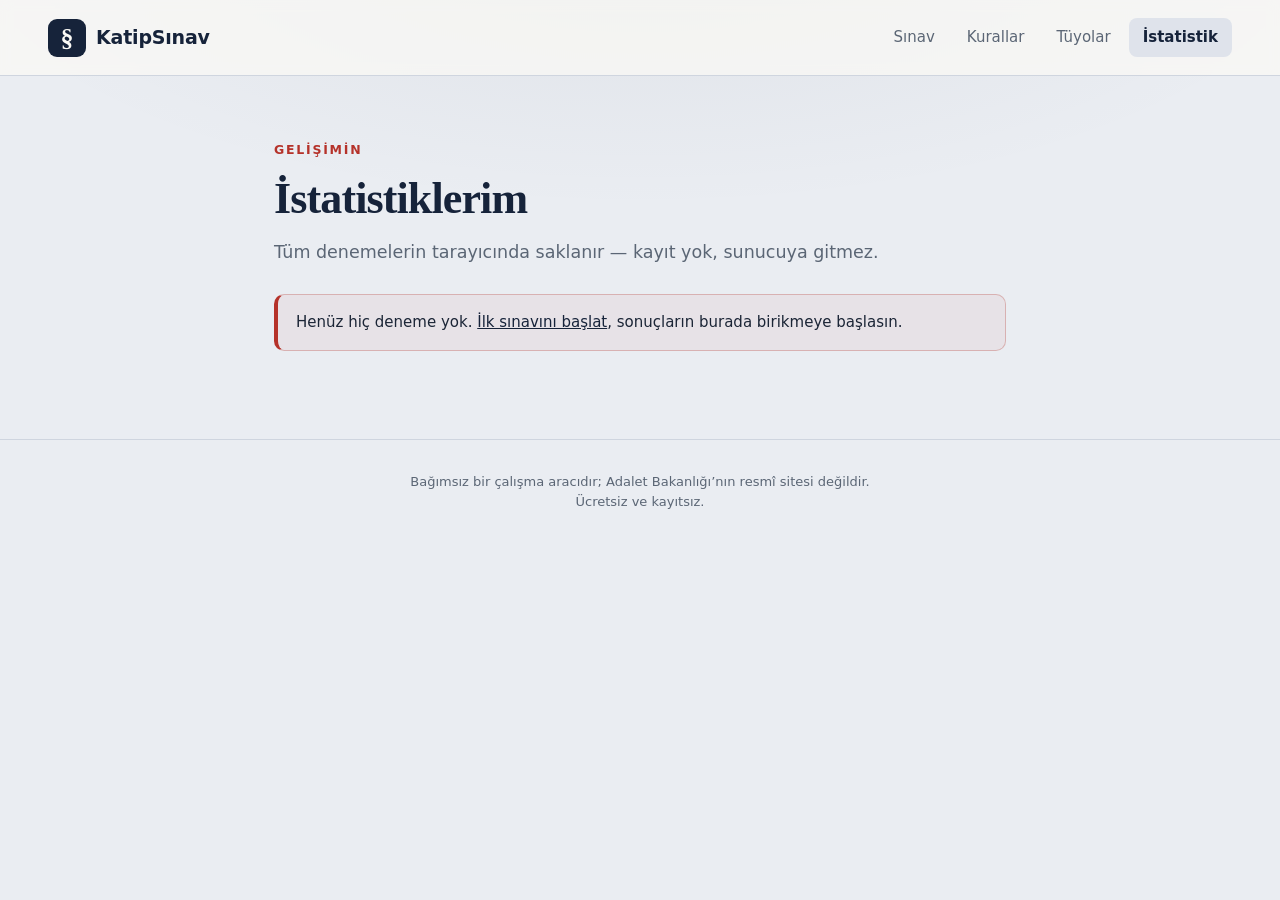
==== istatistik.html @ 54d823cb "Tam paket sayfaları: Kurallar, Tüyolar (F/Q klavye), İstatistik - kurallar.html: resmî kriterlerin s" ====
<!DOCTYPE html>
<html lang="tr">
<head>
  <meta charset="UTF-8" />
  <meta name="viewport" content="width=device-width, initial-scale=1.0" />
  <title>İstatistiklerim — KatipSınav</title>
  <meta name="description" content="Deneme geçmişin, net kelime trendin ve gelişim grafiğin. Tarayıcında saklanır, kayıt gerekmez." />
  <link rel="stylesheet" href="css/style.css" />
</head>
<body>
  <header class="ust">
    <a class="marka" href="index.html">
      <span class="marka-sim" aria-hidden="true">§</span>
      <span class="marka-ad">Katip<b>Sınav</b></span>
    </a>
    <nav class="menu">
      <a href="index.html">Sınav</a>
      <a href="kurallar.html">Kurallar</a>
      <a href="tuyolar.html">Tüyolar</a>
      <a href="istatistik.html" class="aktif">İstatistik</a>
    </nav>
  </header>

  <main class="govde makale">
    <p class="eyebrow">Gelişimin</p>
    <h1 class="makale-baslik">İstatistiklerim</h1>
    <p class="alt-baslik">Tüm denemelerin tarayıcında saklanır — kayıt yok, sunucuya gitmez.</p>

    <div id="bosDurum" class="uyari-kutu" hidden>
      Henüz hiç deneme yok. <a href="index.html">İlk sınavını başlat</a>, sonuçların burada birikmeye başlasın.
    </div>

    <div id="icealan">
      <section id="ozetKartlar" class="kutu-grid"></section>

      <div class="grafik-kutu">
        <h2>Net kelime trendi <span class="grafik-not">(son 30 deneme)</span></h2>
        <canvas id="grafik" class="grafik"></canvas>
      </div>

      <div class="tablo-baslik">
        <h2>Deneme geçmişi</h2>
        <button id="temizleBtn" class="btn ikincil kucuk">Geçmişi Temizle</button>
      </div>
      <div class="tablo-sar">
        <table class="tablo">
          <thead>
            <tr><th>Tarih</th><th>Net</th><th>Doğru</th><th>Hatalı</th><th>Atlanan</th><th>Oran</th><th>Kelime/dk</th><th>Sonuç</th></tr>
          </thead>
          <tbody id="tabloGovde"></tbody>
        </table>
      </div>
    </div>
  </main>

  <footer class="dip">
    <p>Bağımsız bir çalışma aracıdır; Adalet Bakanlığı’nın resmî sitesi değildir. Ücretsiz ve kayıtsız.</p>
  </footer>

  <script type="module">
    import { kur } from './js/stats.js';
    kur();
  </script>
</body>
</html>
---- css/style.css ----
/* ==========================================================================
   KatipSınav — Zabıt Katibi Klavye Sınavı Simülatörü
   Palet: adliye mürekkebi laciverti + sıcak belge kâğıdı + ölçülü mühür kırmızısı
   ========================================================================== */
:root {
  --ink:      #16233A;   /* mürekkep laciverti — birincil */
  --ink-2:    #29384f;
  --paper:    #FBFAF6;   /* belge kâğıdı — okuma yüzeyi */
  --zemin:    #EAEDF2;   /* soğuk açık zemin */
  --zemin-2:  #DFE3EB;
  --muhur:    #B5322A;   /* mühür kırmızısı — yalnız uyarı/kalma/son 10 sn */
  --gecer:    #1F7A5A;   /* geçer yeşili */
  --cizgi:    #cfd5df;
  --metin:    #1b2536;
  --soluk:    #5b6675;
  --golge:    0 1px 2px rgba(22,35,58,.06), 0 8px 24px rgba(22,35,58,.08);
  --sans: "Segoe UI", system-ui, -apple-system, Roboto, sans-serif;
  --serif: Georgia, "Times New Roman", serif;
  --mono: "Cascadia Code", "Consolas", ui-monospace, "Courier New", monospace;
  --r: 12px;
}
[data-tema="koyu"] {
  --ink: #e8ecf3; --paper: #1a2436; --zemin: #0f1622; --zemin-2: #16202f;
  --cizgi: #2b3a4f; --metin: #e8ecf3; --soluk: #93a0b4;
}

* { box-sizing: border-box; }
html { -webkit-text-size-adjust: 100%; }
body {
  margin: 0; font-family: var(--sans); color: var(--metin);
  background:
    radial-gradient(1200px 500px at 50% -10%, rgba(22,35,58,.06), transparent 60%),
    var(--zemin);
  min-height: 100vh; line-height: 1.55;
}

/* ---- Üst çubuk ---- */
.ust {
  display: flex; align-items: center; justify-content: space-between;
  padding: 18px clamp(16px, 5vw, 48px);
  border-bottom: 1px solid var(--cizgi);
  background: rgba(251,250,246,.7); backdrop-filter: blur(6px);
  position: sticky; top: 0; z-index: 10;
}
.marka { display: flex; align-items: center; gap: 10px; text-decoration: none; color: var(--ink); }
.marka-sim {
  font-family: var(--serif); font-size: 26px; font-weight: bold;
  width: 38px; height: 38px; display: grid; place-items: center;
  background: var(--ink); color: var(--paper); border-radius: 9px;
}
.marka-ad { font-size: 19px; font-weight: 600; letter-spacing: -.01em; }
.marka-ad b { font-weight: 800; }
.menu { display: flex; gap: 4px; }
.menu a {
  text-decoration: none; color: var(--soluk); font-size: 15px; font-weight: 500;
  padding: 8px 14px; border-radius: 8px;
}
.menu a:hover { background: var(--zemin-2); color: var(--ink); }
.menu a.aktif { color: var(--ink); background: var(--zemin-2); font-weight: 600; }

/* ---- Gövde ---- */
.govde { max-width: 860px; margin: 0 auto; padding: clamp(28px, 6vw, 64px) clamp(16px, 5vw, 24px); }
.ekran { animation: gir .4s ease both; }
@keyframes gir { from { opacity: 0; transform: translateY(8px); } }

/* ---- Hazır ekranı ---- */
.eyebrow {
  text-transform: uppercase; letter-spacing: .14em; font-size: 12.5px;
  font-weight: 700; color: var(--muhur); margin: 0 0 14px;
}
.hazir h1 {
  font-family: var(--serif); font-weight: 700; font-size: clamp(34px, 6vw, 54px);
  line-height: 1.08; letter-spacing: -.02em; margin: 0 0 18px; color: var(--ink);
}
.hazir h1 .vurgu { display: block; color: var(--muhur); }
.alt-baslik { font-size: 17.5px; color: var(--soluk); max-width: 62ch; margin: 0 0 28px; }

.ozet-kutu {
  background: var(--paper); border: 1px solid var(--cizgi); border-radius: var(--r);
  padding: 14px 18px; font-size: 14.5px; color: var(--soluk); margin-bottom: 24px;
  box-shadow: var(--golge);
}
.ozet-kutu strong { color: var(--ink); }

.mod-secim { display: grid; grid-template-columns: repeat(4, 1fr); gap: 10px; margin-bottom: 26px; }
.mod {
  position: relative; display: flex; flex-direction: column; gap: 2px;
  padding: 14px; border: 1.5px solid var(--cizgi); border-radius: 11px;
  background: var(--paper); cursor: pointer; transition: border-color .15s, transform .1s;
}
.mod:hover { border-color: var(--ink-2); }
.mod input { position: absolute; opacity: 0; }
.mod-ad { font-weight: 700; font-size: 15px; color: var(--ink); }
.mod-detay { font-size: 12.5px; color: var(--soluk); }
.mod.aktif-mod { border-color: var(--ink); box-shadow: inset 0 0 0 1px var(--ink); }
.mod:focus-within { outline: 3px solid rgba(22,35,58,.25); outline-offset: 2px; }

/* ---- Butonlar ---- */
.btn {
  font-family: var(--sans); font-size: 16px; font-weight: 600; cursor: pointer;
  border: 1.5px solid transparent; border-radius: 10px; padding: 12px 22px;
  transition: transform .08s ease, background .15s, box-shadow .15s;
}
.btn:active { transform: translateY(1px); }
.btn.buyuk { font-size: 18px; padding: 16px 30px; }
.btn.birincil { background: var(--ink); color: var(--paper); box-shadow: var(--golge); }
.btn.birincil:hover { background: var(--ink-2); }
.btn.ikincil { background: transparent; color: var(--ink); border-color: var(--cizgi); }
.btn.ikincil:hover { border-color: var(--ink); background: var(--zemin-2); }
.btn kbd {
  font-family: var(--mono); font-size: 11px; background: rgba(255,255,255,.18);
  border-radius: 5px; padding: 2px 6px; margin-left: 8px; font-weight: 600;
}
.btn.ikincil kbd { background: var(--zemin-2); color: var(--soluk); }

.kural-ozet { list-style: none; padding: 0; margin: 30px 0 0; display: grid; gap: 10px; }
.kural-ozet li {
  font-size: 14.5px; color: var(--soluk); padding-left: 26px; position: relative;
}
.kural-ozet li::before {
  content: "§"; position: absolute; left: 0; top: 0; color: var(--muhur);
  font-family: var(--serif); font-weight: bold;
}
.kural-ozet b { color: var(--ink); }

/* ---- Sınav ekranı ---- */
.sinav-ust {
  display: flex; align-items: center; gap: 16px; margin-bottom: 20px;
  padding: 14px 18px; background: var(--paper); border: 1px solid var(--cizgi);
  border-radius: var(--r); box-shadow: var(--golge); position: sticky; top: 74px; z-index: 5;
}
.sayac-etiket, .canli-etiket {
  display: block; font-size: 11px; text-transform: uppercase; letter-spacing: .1em;
  color: var(--soluk); font-weight: 700;
}
.sayac { font-family: var(--mono); font-size: 34px; font-weight: 700; color: var(--ink); line-height: 1; }
.sayac.kritik { color: var(--muhur); animation: nabiz 1s infinite; }
@keyframes nabiz { 50% { opacity: .45; } }
.canli-kutu { padding-left: 16px; border-left: 1px solid var(--cizgi); }
.canli { font-family: var(--mono); font-size: 34px; font-weight: 700; color: var(--ink-2); line-height: 1; }
.sinav-ust .btn { margin-left: auto; }

.metin-alani {
  font-family: var(--serif); font-size: 21px; line-height: 1.85; color: var(--metin);
  background: var(--paper);
  background-image: linear-gradient(var(--zemin-2) 1px, transparent 1px);
  background-size: 100% 3.145em; background-position: 0 1.5em;
  border: 1px solid var(--cizgi); border-radius: var(--r);
  padding: 22px 26px; margin-bottom: 16px; box-shadow: var(--golge);
  user-select: none; -webkit-user-select: none;
}
.yazma-alani {
  width: 100%; min-height: 190px; resize: vertical; font-family: var(--mono);
  font-size: 18px; line-height: 1.7; color: var(--ink); background: #fff;
  border: 1.5px solid var(--cizgi); border-radius: var(--r); padding: 18px 20px;
}
.yazma-alani:focus { outline: none; border-color: var(--ink); box-shadow: 0 0 0 3px rgba(22,35,58,.12); }
.yazma-alani.uyari { border-color: var(--muhur); box-shadow: 0 0 0 3px rgba(181,50,42,.18); }
.ipucu { font-size: 13px; color: var(--soluk); margin: 8px 2px 0; }

/* ---- Sonuç / Tutanak (imza öğesi) ---- */
.tutanak-kart {
  background: var(--paper); border: 1px solid var(--cizgi);
  border-top: 5px solid var(--ink); border-radius: var(--r);
  padding: clamp(22px, 5vw, 40px); box-shadow: var(--golge); position: relative;
}
.tutanak-baslik { display: flex; justify-content: space-between; align-items: flex-start; gap: 20px; margin-bottom: 6px; }
.kurum { font-size: 12.5px; letter-spacing: .05em; color: var(--soluk); margin: 0 0 2px; text-transform: uppercase; }
.tutanak-baslik h2 { font-family: var(--serif); font-size: clamp(24px, 4vw, 32px); margin: 0; color: var(--ink); }
.rozet {
  font-family: var(--serif); font-weight: 700; font-size: 20px; letter-spacing: .04em;
  border: 3px solid; border-radius: 10px; padding: 8px 18px; transform: rotate(4deg);
  white-space: nowrap; flex-shrink: 0;
}
.rozet.basarili { color: var(--gecer); border-color: var(--gecer); background: rgba(31,122,90,.06); }
.rozet.basarisiz { color: var(--muhur); border-color: var(--muhur); background: rgba(181,50,42,.06); }
.sonuc-aciklama { font-size: 15.5px; color: var(--soluk); margin: 0 0 22px; }

.tutanak-govde {
  display: grid; grid-template-columns: repeat(2, 1fr); gap: 0 28px;
  border-top: 1px dashed var(--cizgi); padding-top: 6px;
}
.tutanak-satir {
  display: flex; justify-content: space-between; align-items: baseline; gap: 12px;
  padding: 11px 0; border-bottom: 1px dashed var(--cizgi); font-size: 15px; color: var(--soluk);
}
.tutanak-satir strong { font-family: var(--mono); font-size: 18px; color: var(--ink); }
.tutanak-satir.vurgu { grid-column: 1 / -1; background: rgba(22,35,58,.04); margin: 0 -12px; padding: 14px 12px; border-radius: 8px; border: none; }
.tutanak-satir.vurgu span { font-weight: 700; color: var(--ink); font-size: 16px; }
.tutanak-satir.vurgu strong { font-size: 26px; }

.hata-dokum { margin-top: 24px; }
.hata-dokum h3 { font-size: 15px; text-transform: uppercase; letter-spacing: .08em; color: var(--soluk); margin: 0 0 12px; }
.hata-dokum .temiz { font-size: 16px; color: var(--gecer); font-weight: 600; }
.hata-satir { display: flex; align-items: center; gap: 10px; padding: 7px 0; font-size: 15px; flex-wrap: wrap; }
.hata-satir code { font-family: var(--mono); font-size: 14px; padding: 3px 8px; border-radius: 6px; }
.hata-satir .yanlis { background: rgba(181,50,42,.1); color: var(--muhur); }
.hata-satir .dogru { background: rgba(31,122,90,.1); color: var(--gecer); }
.hata-satir .ok { color: var(--soluk); }
.hata-satir .tur { font-size: 12.5px; color: var(--soluk); background: var(--zemin-2); padding: 2px 9px; border-radius: 20px; }

.sonuc-butonlar { display: flex; gap: 12px; margin-top: 28px; flex-wrap: wrap; }

/* ---- Dip ---- */
.dip { text-align: center; padding: 32px 20px; color: var(--soluk); font-size: 13px; border-top: 1px solid var(--cizgi); }
.dip p { max-width: 60ch; margin: 0 auto; }

/* ---- Duyarlı ---- */
@media (max-width: 620px) {
  .menu { gap: 0; }
  .menu a { padding: 8px 10px; font-size: 14px; }
  .mod-secim { grid-template-columns: repeat(2, 1fr); }
  .tutanak-govde { grid-template-columns: 1fr; }
  .sinav-ust { flex-wrap: wrap; }
  .sinav-ust .btn { margin-left: 0; width: 100%; }
}
@media (prefers-reduced-motion: reduce) {
  *, *::before, *::after { animation: none !important; transition: none !important; }
}

/* ==========================================================================
   İçerik sayfaları (Kurallar / Tüyolar / İstatistik)
   ========================================================================== */
.makale { max-width: 780px; }
.makale-baslik {
  font-family: var(--serif); font-weight: 700; font-size: clamp(30px, 5vw, 44px);
  line-height: 1.12; letter-spacing: -.02em; color: var(--ink); margin: 0 0 16px;
}
.makale h2 {
  font-family: var(--serif); font-size: clamp(22px, 3.5vw, 28px); color: var(--ink);
  margin: 42px 0 14px; padding-bottom: 8px; border-bottom: 2px solid var(--zemin-2);
}
.makale .not { font-size: 14px; color: var(--soluk); margin: 10px 0; }

.kutu-grid { display: grid; grid-template-columns: repeat(4, 1fr); gap: 12px; margin: 26px 0; }
.bilgi-kutu {
  background: var(--paper); border: 1px solid var(--cizgi); border-radius: 11px;
  padding: 18px; text-align: center; box-shadow: var(--golge);
}
.bk-buyuk { display: block; font-family: var(--serif); font-size: 26px; font-weight: 700; color: var(--ink); }
.bk-alt { display: block; font-size: 12.5px; color: var(--soluk); margin-top: 4px; }

.madde { list-style: none; padding: 0; margin: 0; display: grid; gap: 12px; }
.madde li { position: relative; padding-left: 26px; font-size: 15.5px; color: var(--metin); }
.madde li::before { content: "§"; position: absolute; left: 0; top: 0; color: var(--muhur); font-family: var(--serif); font-weight: bold; }
.madde b { color: var(--ink); }
.makale code {
  font-family: var(--mono); font-size: .9em; background: var(--zemin-2);
  padding: 2px 7px; border-radius: 5px; color: var(--ink);
}

.hata-tablo { display: grid; gap: 8px; margin: 16px 0; }
.ht-satir {
  display: grid; grid-template-columns: 180px 1fr auto; align-items: center; gap: 14px;
  background: var(--paper); border: 1px solid var(--cizgi); border-radius: 9px; padding: 12px 16px;
}
.ht-satir b { color: var(--ink); font-size: 15px; }
.ht-satir span { color: var(--soluk); font-size: 14px; }
.ht-satir code { background: rgba(181,50,42,.09); color: var(--muhur); }

.uyari-kutu {
  background: rgba(181,50,42,.05); border: 1px solid rgba(181,50,42,.28);
  border-left: 4px solid var(--muhur); border-radius: 10px; padding: 16px 18px;
  font-size: 15px; color: var(--metin); margin: 24px 0;
}
.uyari-kutu b { color: var(--muhur); }
.uyari-kutu a { color: var(--ink); }
.cta-satir { margin: 36px 0 8px; }
.btn.kucuk { font-size: 14px; padding: 8px 16px; }

/* ---- İnteraktif klavye ---- */
.kb-kontrol { display: flex; align-items: center; gap: 18px; flex-wrap: wrap; margin: 10px 0 18px; }
.kb-secim { display: inline-flex; background: var(--zemin-2); border-radius: 10px; padding: 4px; }
.kb-btn {
  border: none; background: transparent; font-family: var(--sans); font-size: 15px; font-weight: 600;
  color: var(--soluk); padding: 8px 18px; border-radius: 8px; cursor: pointer;
}
.kb-btn.aktif { background: var(--paper); color: var(--ink); box-shadow: var(--golge); }
.kb-ipucu { font-size: 13.5px; color: var(--soluk); margin: 0; flex: 1; min-width: 200px; }

.klavye {
  background: var(--ink); border-radius: 16px; padding: 16px; display: grid; gap: 8px;
  box-shadow: var(--golge); margin-bottom: 16px; overflow-x: auto;
}
.kb-sira { display: flex; gap: 8px; justify-content: center; }
.kb-sira-1 { padding-left: 18px; }
.kb-sira-2 { padding-left: 42px; }
.kb-tus {
  --pf: #9aa4b2;
  width: 48px; height: 48px; flex-shrink: 0; border-radius: 9px;
  background: color-mix(in srgb, var(--pf) 88%, white);
  color: #10192a; font-weight: 700; font-size: 17px;
  display: grid; place-items: center; position: relative;
  box-shadow: 0 2px 0 rgba(0,0,0,.25); transition: transform .05s, filter .05s;
}
.kb-dinlenme::after {
  content: ""; position: absolute; bottom: 7px; width: 12px; height: 2.5px;
  border-radius: 2px; background: rgba(16,25,42,.55);
}
.kb-aktif { transform: translateY(2px); filter: brightness(1.25); box-shadow: 0 0 0 3px var(--paper), 0 0 14px 2px var(--pf); }
.kb-bosluk { width: 280px; font-size: 13px; text-transform: uppercase; letter-spacing: .1em; }
.kb-sira-bos { margin-top: 2px; }

.parmak-lejant { display: flex; flex-wrap: wrap; gap: 10px 18px; margin: 4px 0 8px; }
.lej { display: inline-flex; align-items: center; gap: 7px; font-size: 13px; color: var(--soluk); }
.lej i { width: 14px; height: 14px; border-radius: 4px; display: inline-block; }

/* ---- İstatistik ---- */
.grafik-kutu { background: var(--paper); border: 1px solid var(--cizgi); border-radius: var(--r); padding: 20px; box-shadow: var(--golge); margin: 20px 0 30px; }
.grafik-kutu h2 { margin: 0 0 14px; border: none; padding: 0; }
.grafik-not { font-family: var(--sans); font-size: 13px; color: var(--soluk); font-weight: 400; }
.grafik { width: 100%; height: 240px; display: block; }
.tablo-baslik { display: flex; justify-content: space-between; align-items: center; gap: 12px; margin-top: 10px; }
.tablo-baslik h2 { margin: 0; border: none; padding: 0; }
.tablo-sar { overflow-x: auto; margin-top: 14px; border: 1px solid var(--cizgi); border-radius: var(--r); }
.tablo { width: 100%; border-collapse: collapse; font-size: 14px; background: var(--paper); }
.tablo th { text-align: left; font-size: 12px; text-transform: uppercase; letter-spacing: .05em; color: var(--soluk); padding: 12px 14px; border-bottom: 1px solid var(--cizgi); white-space: nowrap; }
.tablo td { padding: 11px 14px; border-bottom: 1px solid var(--zemin-2); font-variant-numeric: tabular-nums; }
.tablo tr:last-child td { border-bottom: none; }
.tablo td b { color: var(--ink); }
.etk { font-size: 11px; font-weight: 700; padding: 3px 9px; border-radius: 20px; letter-spacing: .03em; }
.etk.gecer { background: rgba(31,122,90,.12); color: var(--gecer); }
.etk.kalir { background: rgba(181,50,42,.12); color: var(--muhur); }

@media (max-width: 620px) {
  .kutu-grid { grid-template-columns: repeat(2, 1fr); }
  .ht-satir { grid-template-columns: 1fr; gap: 4px; }
  .kb-tus { width: 38px; height: 42px; font-size: 15px; }
  .kb-bosluk { width: 200px; }
  .kb-sira-2 { padding-left: 20px; }
}
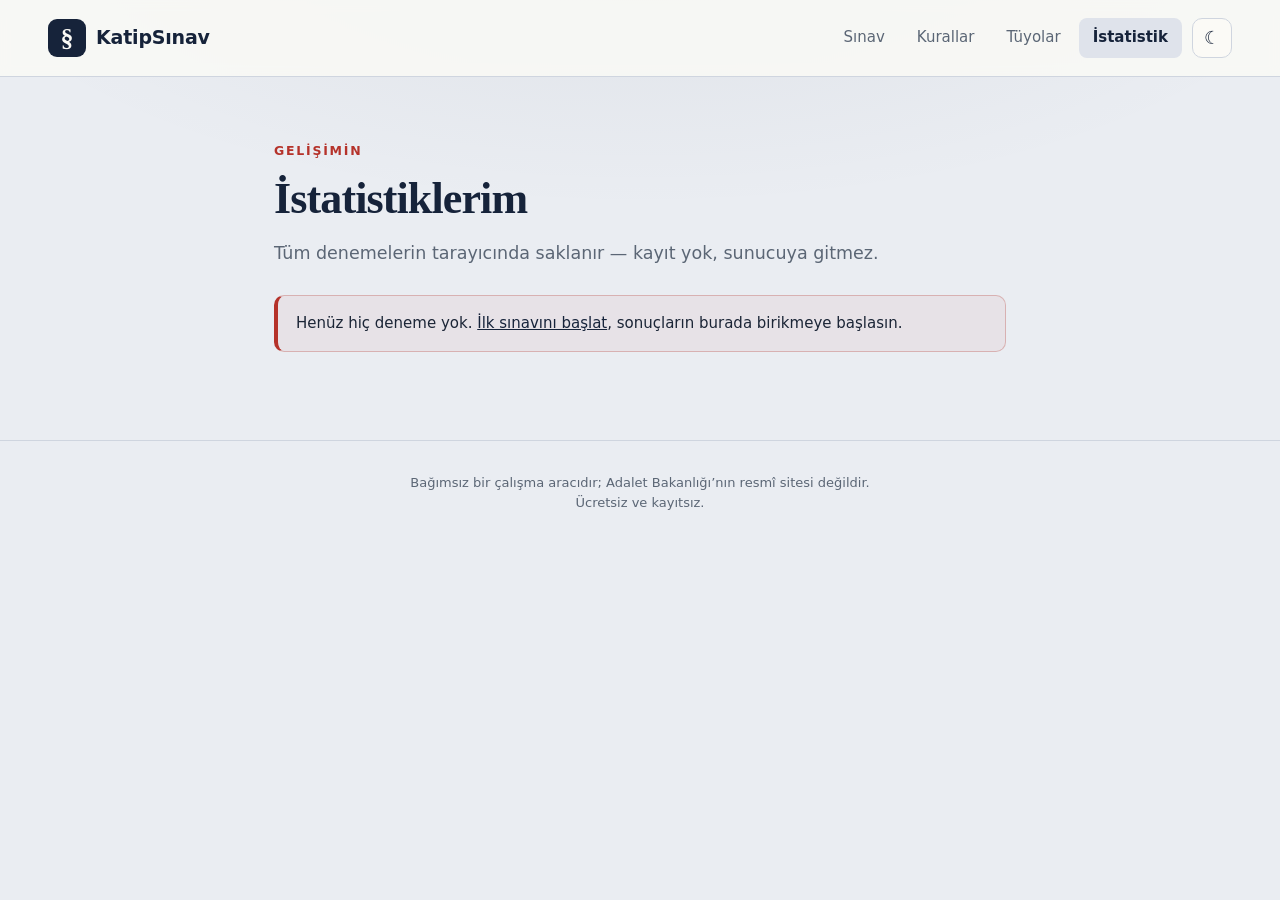
==== commit 879e70da: "Gerçek resmî metinler + tema seçimi + kritik atlanan düzeltmesi - js/texts.js: PGM resmî ZIP'inden 3" ====
--- a/istatistik.html
+++ b/istatistik.html
@@ -2,10 +2,12 @@
 <html lang="tr">
 <head>
   <meta charset="UTF-8" />
+  <link rel="icon" href="data:image/svg+xml,%3Csvg xmlns='http://www.w3.org/2000/svg' viewBox='0 0 32 32'%3E%3Crect width='32' height='32' rx='7' fill='%2316233A'/%3E%3Ctext x='16' y='24' font-size='23' text-anchor='middle' fill='%23FBFAF6' font-family='Georgia,serif' font-weight='bold'%3E%C2%A7%3C/text%3E%3C/svg%3E" />
   <meta name="viewport" content="width=device-width, initial-scale=1.0" />
   <title>İstatistiklerim — KatipSınav</title>
   <meta name="description" content="Deneme geçmişin, net kelime trendin ve gelişim grafiğin. Tarayıcında saklanır, kayıt gerekmez." />
   <link rel="stylesheet" href="css/style.css" />
+  <script src="js/theme.js"></script>
 </head>
 <body>
   <header class="ust">
@@ -19,6 +21,7 @@
       <a href="tuyolar.html">Tüyolar</a>
       <a href="istatistik.html" class="aktif">İstatistik</a>
     </nav>
+    <button id="temaBtn" class="tema-btn" title="Tema değiştir" aria-label="Koyu temaya geç">☾</button>
   </header>
 
   <main class="govde makale">
@@ -57,9 +60,8 @@
     <p>Bağımsız bir çalışma aracıdır; Adalet Bakanlığı’nın resmî sitesi değildir. Ücretsiz ve kayıtsız.</p>
   </footer>
 
-  <script type="module">
-    import { kur } from './js/stats.js';
-    kur();
-  </script>
+  <script src="js/storage.js"></script>
+  <script src="js/stats.js"></script>
+  <script>kur();</script>
 </body>
 </html>
--- a/css/style.css
+++ b/css/style.css
@@ -329,3 +329,29 @@
   .kb-bosluk { width: 200px; }
   .kb-sira-2 { padding-left: 20px; }
 }
+
+/* ==========================================================================
+   Tema butonu + koyu tema uyumları
+   ========================================================================== */
+.menu { margin-left: auto; }
+.tema-btn {
+  margin-left: 10px; width: 40px; height: 40px; flex-shrink: 0;
+  border: 1.5px solid var(--cizgi); border-radius: 10px; background: var(--paper);
+  color: var(--ink); font-size: 18px; cursor: pointer; line-height: 1;
+  display: grid; place-items: center; transition: border-color .15s, background .15s;
+}
+.tema-btn:hover { border-color: var(--ink); background: var(--zemin-2); }
+
+/* Üst çubuk zemini temaya uysun (önceki sabit açık renk yerine) */
+.ust { background: color-mix(in srgb, var(--paper) 82%, transparent); }
+
+/* Koyu temada açık kalan yüzeyleri düzelt */
+[data-tema="koyu"] .yazma-alani { background: #0f1826; color: var(--ink); }
+[data-tema="koyu"] .yazma-alani:focus { box-shadow: 0 0 0 3px rgba(232,236,243,.14); }
+[data-tema="koyu"] .kb-tus { color: #0b1220; }
+[data-tema="koyu"] .btn.birincil { color: #0f1622; }
+[data-tema="koyu"] .marka-sim { background: var(--ink); color: #0f1622; }
+
+@media (max-width: 620px) {
+  .tema-btn { width: 36px; height: 36px; margin-left: 6px; }
+}
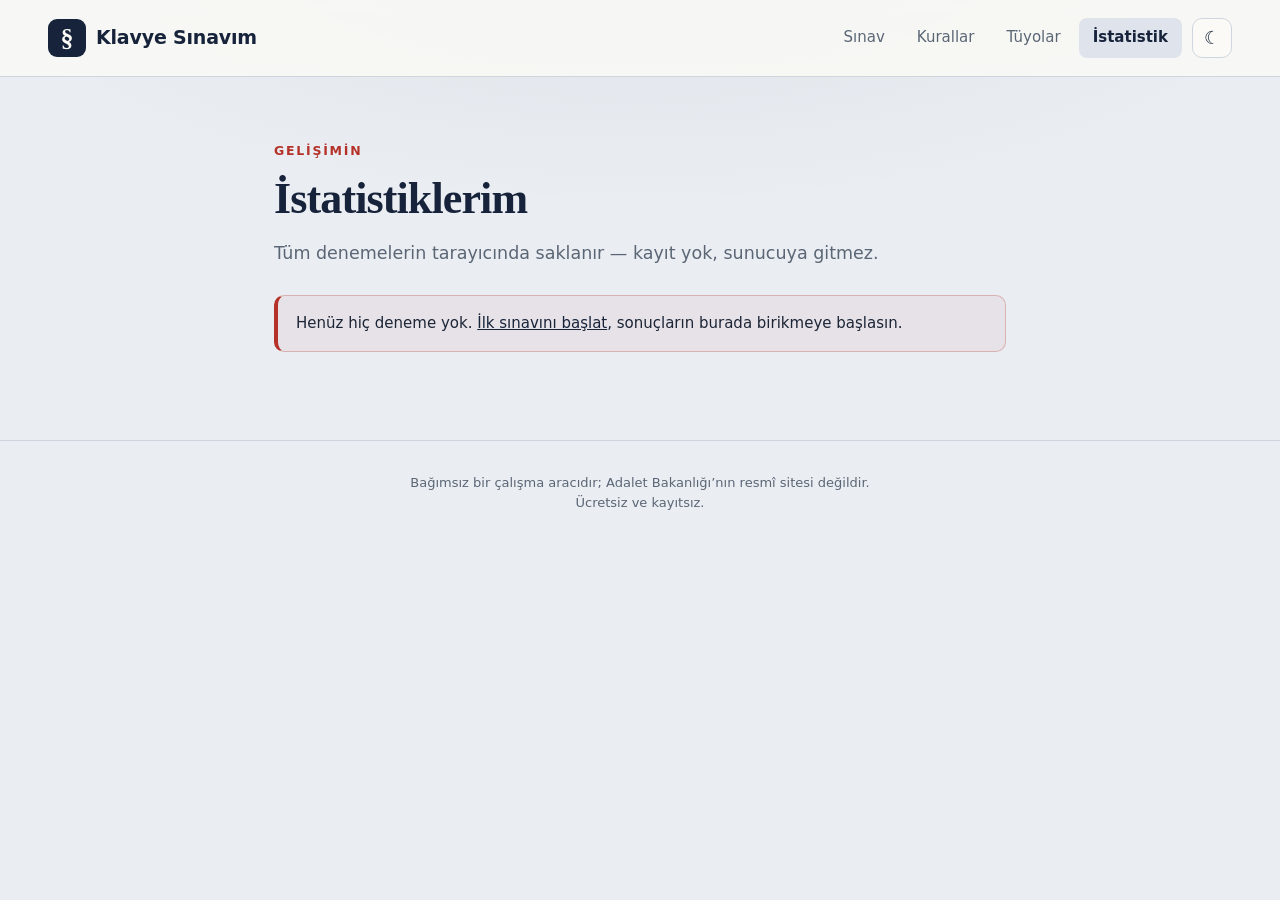
==== commit 950a9375: "İsim değişikliği: KatipSınav -> Klavye Sınavım - Logo, sayfa başlıkları, meta/OG, JSON-LD, footer ve" ====
--- a/istatistik.html
+++ b/istatistik.html
@@ -2,10 +2,13 @@
 <html lang="tr">
 <head>
   <meta charset="UTF-8" />
+  <meta name="referrer" content="no-referrer" />
   <link rel="icon" href="data:image/svg+xml,%3Csvg xmlns='http://www.w3.org/2000/svg' viewBox='0 0 32 32'%3E%3Crect width='32' height='32' rx='7' fill='%2316233A'/%3E%3Ctext x='16' y='24' font-size='23' text-anchor='middle' fill='%23FBFAF6' font-family='Georgia,serif' font-weight='bold'%3E%C2%A7%3C/text%3E%3C/svg%3E" />
   <meta name="viewport" content="width=device-width, initial-scale=1.0" />
-  <title>İstatistiklerim — KatipSınav</title>
+  <title>İstatistiklerim — Klavye Sınavım</title>
   <meta name="description" content="Deneme geçmişin, net kelime trendin ve gelişim grafiğin. Tarayıcında saklanır, kayıt gerekmez." />
+  <meta name="robots" content="index,follow" />
+  <link rel="canonical" href="https://klavyesinavim.vercel.app/istatistik.html" />
   <link rel="stylesheet" href="css/style.css" />
   <script src="js/theme.js"></script>
 </head>
@@ -13,10 +16,10 @@
   <header class="ust">
     <a class="marka" href="index.html">
       <span class="marka-sim" aria-hidden="true">§</span>
-      <span class="marka-ad">Katip<b>Sınav</b></span>
+      <span class="marka-ad">Klavye <b>Sınavım</b></span>
     </a>
     <nav class="menu">
-      <a href="index.html">Sınav</a>
+      <a href="sinav.html">Sınav</a>
       <a href="kurallar.html">Kurallar</a>
       <a href="tuyolar.html">Tüyolar</a>
       <a href="istatistik.html" class="aktif">İstatistik</a>
@@ -30,7 +33,7 @@
     <p class="alt-baslik">Tüm denemelerin tarayıcında saklanır — kayıt yok, sunucuya gitmez.</p>
 
     <div id="bosDurum" class="uyari-kutu" hidden>
-      Henüz hiç deneme yok. <a href="index.html">İlk sınavını başlat</a>, sonuçların burada birikmeye başlasın.
+      Henüz hiç deneme yok. <a href="sinav.html">İlk sınavını başlat</a>, sonuçların burada birikmeye başlasın.
     </div>
 
     <div id="icealan">
@@ -62,6 +65,5 @@
 
   <script src="js/storage.js"></script>
   <script src="js/stats.js"></script>
-  <script>kur();</script>
 </body>
 </html>
--- a/css/style.css
+++ b/css/style.css
@@ -355,3 +355,283 @@
 @media (max-width: 620px) {
   .tema-btn { width: 36px; height: 36px; margin-left: 6px; }
 }
+
+/* ==========================================================================
+   İki sütun düzeni + seçim kartları + sağ yardımcı ray
+   ========================================================================== */
+.govde.app-govde { max-width: 1080px; }
+.app-govde {
+  display: grid; grid-template-columns: minmax(0, 1fr) 236px; gap: 30px; align-items: start;
+}
+.app-ana { min-width: 0; }
+.app-rail { position: sticky; top: 92px; }
+
+/* Seçim blokları */
+.secim-blok { margin: 22px 0; }
+.secim-baslik {
+  font-size: 13px; text-transform: uppercase; letter-spacing: .08em; color: var(--soluk);
+  font-weight: 700; margin: 0 0 10px; display: flex; align-items: center; gap: 9px;
+}
+.secim-no {
+  width: 20px; height: 20px; border-radius: 6px; background: var(--ink); color: var(--paper);
+  display: grid; place-items: center; font-size: 12px; letter-spacing: 0;
+}
+
+/* Klavye seçim kartları */
+.klavye-secim { display: grid; grid-template-columns: repeat(2, 1fr); gap: 10px; }
+.secim-kart {
+  text-align: left; font-family: var(--sans); cursor: pointer;
+  display: flex; flex-direction: column; gap: 2px; padding: 14px 16px;
+  border: 1.5px solid var(--cizgi); border-radius: 11px; background: var(--paper);
+  transition: border-color .15s;
+}
+.secim-kart:hover { border-color: var(--ink-2); }
+.secim-kart.aktif { border-color: var(--ink); box-shadow: inset 0 0 0 1px var(--ink); }
+.sk-ad { font-weight: 700; font-size: 15px; color: var(--ink); }
+.sk-detay { font-size: 12.5px; color: var(--soluk); }
+
+/* Metin seçimi */
+.metin-mod { display: inline-flex; background: var(--zemin-2); border-radius: 10px; padding: 4px; gap: 2px; }
+.metin-mod-btn {
+  border: none; background: transparent; font-family: var(--sans); font-size: 14.5px; font-weight: 600;
+  color: var(--soluk); padding: 8px 16px; border-radius: 8px; cursor: pointer;
+}
+.metin-mod-btn.aktif { background: var(--paper); color: var(--ink); box-shadow: var(--golge); }
+.metin-secili { font-size: 13.5px; color: var(--soluk); margin: 10px 2px; }
+.metin-secili strong { color: var(--ink); }
+.metin-grid {
+  display: grid; grid-template-columns: repeat(auto-fill, minmax(150px, 1fr)); gap: 10px;
+  max-height: 320px; overflow-y: auto; padding: 4px; margin-top: 6px;
+  border: 1px solid var(--cizgi); border-radius: var(--r); background: var(--zemin);
+}
+.metin-kart {
+  text-align: left; font-family: var(--sans); cursor: pointer; position: relative;
+  display: flex; flex-direction: column; gap: 6px; padding: 12px 12px 12px 14px;
+  border: 1.5px solid var(--cizgi); border-radius: 10px; background: var(--paper); transition: border-color .12s;
+}
+.metin-kart:hover { border-color: var(--ink-2); }
+.metin-kart.secili { border-color: var(--ink); box-shadow: inset 0 0 0 1px var(--ink); }
+.mk-no {
+  width: 24px; height: 24px; border-radius: 7px; background: var(--zemin-2); color: var(--ink);
+  display: grid; place-items: center; font-weight: 700; font-size: 13px;
+}
+.metin-kart.secili .mk-no { background: var(--ink); color: var(--paper); }
+.mk-onizleme { font-size: 13px; color: var(--metin); line-height: 1.4; }
+.mk-kelime { font-size: 11.5px; color: var(--soluk); }
+
+/* Sağ yardımcı ray — kare küçük kutucuklar */
+.rail-baslik {
+  font-size: 12px; text-transform: uppercase; letter-spacing: .08em; color: var(--soluk);
+  font-weight: 700; margin: 0 0 12px;
+}
+.rail-grid { display: grid; grid-template-columns: repeat(2, 1fr); gap: 10px; }
+.rail-kart {
+  aspect-ratio: 1 / 1; display: flex; flex-direction: column; justify-content: center; align-items: center;
+  gap: 3px; text-align: center; padding: 8px; border: 1px solid var(--cizgi); border-radius: 12px;
+  background: var(--paper); text-decoration: none; box-shadow: var(--golge);
+}
+.rail-kart.link { transition: border-color .15s, transform .08s; }
+.rail-kart.link:hover { border-color: var(--ink); transform: translateY(-2px); }
+.rk-ikon {
+  font-size: 20px; font-family: var(--serif); font-weight: bold; color: var(--muhur); line-height: 1;
+  min-height: 24px; display: grid; place-items: center;
+}
+.rail-kart.link .rk-ikon { color: var(--ink); }
+.rk-ad { font-size: 13px; font-weight: 700; color: var(--ink); line-height: 1.1; }
+.rk-alt { font-size: 11px; color: var(--soluk); line-height: 1.15; }
+
+/* Duyarlı: rayı alta al */
+@media (max-width: 900px) {
+  .app-govde { grid-template-columns: 1fr; }
+  .app-rail { position: static; margin-top: 8px; }
+  .rail-grid { grid-template-columns: repeat(4, 1fr); }
+}
+@media (max-width: 560px) {
+  .rail-grid { grid-template-columns: repeat(2, 1fr); }
+  .klavye-secim { grid-template-columns: 1fr; }
+}
+
+.metin-grid[hidden] { display: none; }
+
+/* ==========================================================================
+   Canlı renklendirme + ayar anahtarları (switch)
+   ========================================================================== */
+.metin-alani .mk-w { border-radius: 4px; padding: 0 1px; transition: background .1s, color .1s; }
+.metin-alani.renkli .mk-w.dogru { color: var(--gecer); }
+.metin-alani.renkli .mk-w.yanlis { color: var(--muhur); background: rgba(181,50,42,.12); }
+.metin-alani.renkli .mk-w.aktif { background: rgba(22,35,58,.12); box-shadow: inset 0 -2px 0 var(--ink); }
+[data-tema="koyu"] .metin-alani.renkli .mk-w.aktif { background: rgba(232,236,243,.14); box-shadow: inset 0 -2px 0 var(--ink); }
+
+.ayar-satir { display: flex; flex-direction: column; gap: 14px; }
+.switch { display: flex; align-items: center; gap: 12px; cursor: pointer; }
+.switch input { position: absolute; opacity: 0; width: 0; height: 0; }
+.switch-gorsel {
+  width: 44px; height: 26px; border-radius: 20px; background: var(--cizgi);
+  position: relative; transition: background .2s; flex-shrink: 0;
+}
+.switch-gorsel::after {
+  content: ""; position: absolute; top: 3px; left: 3px; width: 20px; height: 20px;
+  border-radius: 50%; background: #fff; transition: transform .2s; box-shadow: 0 1px 3px rgba(0,0,0,.35);
+}
+.switch input:checked + .switch-gorsel { background: var(--ink); }
+.switch input:checked + .switch-gorsel::after { transform: translateX(18px); }
+.switch input:focus-visible + .switch-gorsel { outline: 3px solid rgba(22,35,58,.28); outline-offset: 2px; }
+.switch-metin { font-size: 14.5px; color: var(--ink); font-weight: 600; }
+.switch-metin small { display: block; font-size: 12px; color: var(--soluk); font-weight: 400; }
+
+/* Metin kutusu sabit yükseklik + kaydırma (uzun metinler için) */
+.metin-alani { max-height: 40vh; overflow-y: auto; scroll-behavior: smooth; }
+
+/* Mobilde ray kartları kompakt (kare yerine kısa) */
+@media (max-width: 900px) {
+  .rail-kart { aspect-ratio: auto; min-height: 78px; padding: 10px; }
+}
+
+/* ==========================================================================
+   Görünüm modları: tam ekran metin + prompter + slider
+   ========================================================================== */
+.gorunum-secim { display: grid; grid-template-columns: repeat(3, 1fr); gap: 10px; }
+.prompter-ayar { margin-top: 14px; display: flex; flex-direction: column; gap: 8px; }
+.prompter-ayar label { font-size: 14px; color: var(--soluk); }
+.prompter-ayar strong { color: var(--ink); font-family: var(--mono); }
+.prompter-ayar[hidden] { display: none; }
+
+input[type="range"] {
+  -webkit-appearance: none; appearance: none; width: 100%; height: 6px;
+  border-radius: 4px; background: var(--zemin-2); outline: none;
+}
+input[type="range"]::-webkit-slider-thumb {
+  -webkit-appearance: none; appearance: none; width: 20px; height: 20px; border-radius: 50%;
+  background: var(--ink); cursor: pointer; border: 3px solid var(--paper); box-shadow: var(--golge);
+}
+input[type="range"]::-moz-range-thumb {
+  width: 20px; height: 20px; border-radius: 50%; background: var(--ink);
+  cursor: pointer; border: 3px solid var(--paper);
+}
+input[type="range"]:focus-visible { outline: 3px solid rgba(22,35,58,.28); outline-offset: 4px; }
+
+/* Tam ekran metin: okuma panelini büyüt, rayı gizle, yazıyı büyüt */
+body.metin-buyuk .app-govde { grid-template-columns: 1fr; }
+body.metin-buyuk .app-rail { display: none; }
+body.metin-buyuk .metin-alani {
+  max-height: 62vh; font-size: clamp(24px, 3.4vw, 34px); line-height: 2;
+  background-size: 100% 4em;
+}
+#tamEkranBtn { font-size: 18px; padding: 10px 14px; }
+
+/* Prompter: aktif kelime vurgusu (kayan) */
+.metin-alani.prompter .mk-w { opacity: .5; transition: opacity .2s, background .2s; }
+.metin-alani.prompter .mk-w.prompter-aktif {
+  opacity: 1; background: var(--ink); color: var(--paper); border-radius: 5px;
+  padding: 1px 5px; box-shadow: var(--golge);
+}
+[data-tema="koyu"] .metin-alani.prompter .mk-w.prompter-aktif { background: var(--ink); color: #0f1622; }
+
+@media (max-width: 560px) {
+  .gorunum-secim { grid-template-columns: 1fr; }
+}
+
+/* ==========================================================================
+   HOMEPAGE
+   ========================================================================== */
+.hero {
+  max-width: 1120px; margin: 0 auto; padding: clamp(40px, 7vw, 88px) clamp(16px, 5vw, 24px) clamp(30px, 5vw, 56px);
+  display: grid; grid-template-columns: 1.05fr 0.95fr; gap: clamp(28px, 5vw, 60px); align-items: center;
+}
+.hero-metin { animation: gir .5s ease both; }
+.hero h1 {
+  font-family: var(--serif); font-weight: 700; font-size: clamp(34px, 5.2vw, 58px);
+  line-height: 1.06; letter-spacing: -.02em; color: var(--ink); margin: 12px 0 18px;
+}
+.hero h1 .vurgu { color: var(--muhur); }
+.hero .alt-baslik { font-size: clamp(16px, 2vw, 19px); max-width: 46ch; }
+.hero-cta { display: flex; gap: 12px; flex-wrap: wrap; margin: 6px 0 16px; }
+.hero-mini { font-size: 13px; color: var(--soluk); margin: 0; }
+
+.hero-gorsel { animation: gir .6s ease .08s both; }
+.tutanak-kart.onizleme {
+  transform: rotate(1.2deg); max-width: 420px; margin-left: auto;
+}
+.tutanak-kart.onizleme .tutanak-govde { grid-template-columns: 1fr 1fr; }
+
+/* Bölümler */
+.bolum { max-width: 1120px; margin: 0 auto; padding: clamp(44px, 7vw, 84px) clamp(16px, 5vw, 24px); }
+.bolum-baslik {
+  font-family: var(--serif); font-weight: 700; font-size: clamp(26px, 3.6vw, 38px);
+  color: var(--ink); letter-spacing: -.02em; margin: 0 0 28px; max-width: 20ch;
+}
+
+/* Özellik bento (5 hücre, ritimli) */
+.ozellik-bento { display: grid; grid-template-columns: repeat(3, 1fr); gap: 14px; }
+.oz-kart {
+  background: var(--paper); border: 1px solid var(--cizgi); border-radius: 16px;
+  padding: 24px; box-shadow: var(--golge); display: flex; flex-direction: column; gap: 8px;
+}
+.oz-kart.genis { grid-column: span 1; grid-row: span 2; justify-content: flex-start; }
+.oz-ikon {
+  font-family: var(--serif); font-weight: bold; font-size: 22px; color: var(--muhur);
+  width: 46px; height: 46px; border-radius: 12px; background: var(--zemin-2);
+  display: grid; place-items: center; margin-bottom: 4px;
+}
+.oz-kart.genis .oz-ikon { color: var(--paper); background: var(--ink); }
+.oz-kart h3 { font-size: 18px; color: var(--ink); margin: 0; }
+.oz-kart p { font-size: 14.5px; color: var(--soluk); margin: 0; line-height: 1.55; }
+
+/* Puanlama bandı — her iki temada da sabit lacivert (bilinçli koyu vurgu bandı) */
+.band { background: #16233A; max-width: none; }
+.band .band-ic {
+  max-width: 1120px; margin: 0 auto;
+  display: grid; grid-template-columns: 1.1fr 0.9fr; gap: clamp(28px, 5vw, 56px); align-items: center;
+}
+.band .bolum-baslik { color: #FBFAF6; }
+.band-metin p { color: #FBFAF6; font-size: 16px; opacity: .82; line-height: 1.7; margin: 0 0 22px; max-width: 52ch; }
+.band .btn.ikincil { color: #FBFAF6; border-color: rgba(251,250,246,.38); background: transparent; }
+.band .btn.ikincil:hover { background: rgba(251,250,246,.1); border-color: #FBFAF6; }
+.band-esik { list-style: none; margin: 0; padding: 0; display: grid; grid-template-columns: 1fr 1fr; gap: 14px; }
+.band-esik li {
+  background: rgba(251,250,246,.07); border: 1px solid rgba(251,250,246,.16);
+  border-radius: 12px; padding: 18px;
+}
+.band-esik strong { display: block; font-family: var(--serif); font-size: 26px; color: #FBFAF6; }
+.band-esik span { font-size: 13px; color: rgba(251,250,246,.68); }
+
+/* SSS akordeon */
+.sss-liste { display: grid; gap: 10px; max-width: 800px; }
+.sss-liste details {
+  background: var(--paper); border: 1px solid var(--cizgi); border-radius: 12px; padding: 4px 6px;
+}
+.sss-liste summary {
+  cursor: pointer; font-weight: 600; font-size: 16.5px; color: var(--ink);
+  padding: 14px 40px 14px 16px; position: relative; list-style: none;
+}
+.sss-liste summary::-webkit-details-marker { display: none; }
+.sss-liste summary::after {
+  content: "+"; position: absolute; right: 18px; top: 50%; transform: translateY(-50%);
+  font-size: 22px; color: var(--muhur); font-family: var(--serif); line-height: 1;
+}
+.sss-liste details[open] summary::after { content: "−"; }
+.sss-liste details p { margin: 0 16px 16px; color: var(--soluk); font-size: 15px; line-height: 1.65; }
+
+/* Kapanış */
+.kapanis { text-align: center; }
+.kapanis h2 { font-family: var(--serif); font-size: clamp(26px, 4vw, 40px); color: var(--ink); margin: 0 0 10px; letter-spacing: -.02em; }
+.kapanis p { color: var(--soluk); font-size: 16px; margin: 0 0 24px; }
+
+/* Alt menü */
+.dip-menu { display: flex; gap: 20px; justify-content: center; margin-bottom: 14px; flex-wrap: wrap; }
+.dip-menu a { color: var(--soluk); text-decoration: none; font-size: 14px; font-weight: 500; }
+.dip-menu a:hover { color: var(--ink); }
+
+@media (max-width: 860px) {
+  .hero { grid-template-columns: 1fr; }
+  .hero-gorsel { order: -1; }
+  .tutanak-kart.onizleme { margin: 0 auto; transform: none; }
+  .band .band-ic { grid-template-columns: 1fr; }
+  .ozellik-bento { grid-template-columns: repeat(2, 1fr); }
+  .oz-kart.genis { grid-column: span 2; grid-row: auto; }
+}
+@media (max-width: 520px) {
+  .ozellik-bento { grid-template-columns: 1fr; }
+  .oz-kart.genis { grid-column: auto; }
+  .band-esik { grid-template-columns: 1fr 1fr; }
+}
